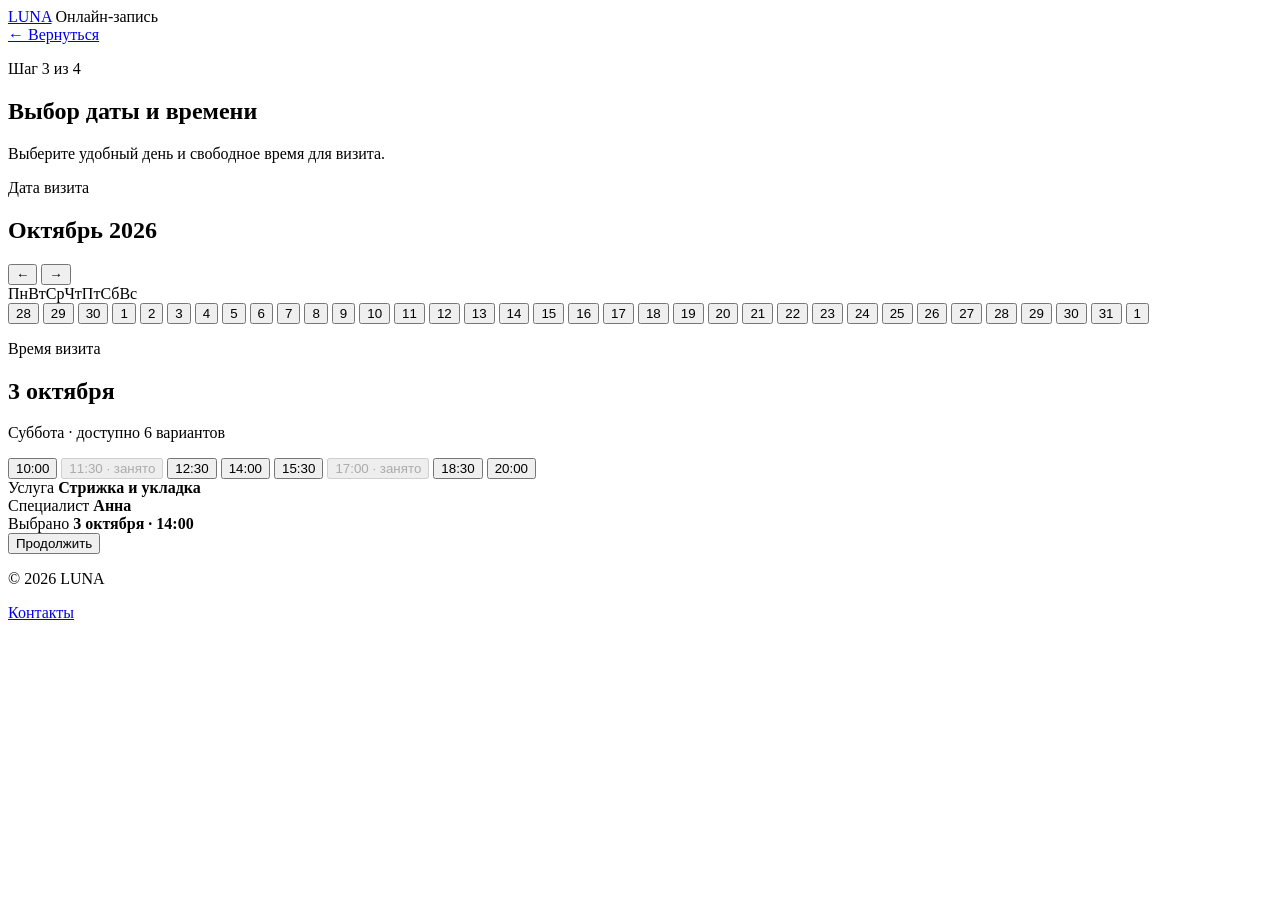
==== frontend-2-practice/index.html @ feb83560 "Добавить вторую работу: HTML" ====
<!DOCTYPE html>
<html lang="ru">
<head>
  <meta charset="UTF-8">
  <meta name="viewport" content="width=device-width, initial-scale=1.0">
  <title>LUNA — Выбор даты и времени</title>
  <link rel="stylesheet" href="styles.css">
</head>
<body>
  <header class="site-header">
    <div class="header-content">
      <a class="brand" href="#">LUNA</a>
      <span class="header-note">Онлайн-запись</span>
    </div>
  </header>

  <main class="page">
    <section class="intro">
      <a class="back-link" href="#">← Вернуться</a>
      <p class="step-label">Шаг 3 из 4</p>
      <h1 class="page-title">Выбор даты и времени</h1>
      <p class="page-subtitle">Выберите удобный день и свободное время для визита.</p>
    </section>

    <div class="content-grid">
      <section class="date-card" aria-labelledby="date-title">
        <div class="card-heading">
          <div>
            <p class="card-kicker">Дата визита</p>
            <h2 class="card-title" id="date-title">Октябрь 2026</h2>
          </div>
          <div class="month-buttons">
            <button class="round-button" type="button" aria-label="Предыдущий месяц">←</button>
            <button class="round-button" type="button" aria-label="Следующий месяц">→</button>
          </div>
        </div>

        <div class="weekday-row" aria-hidden="true">
          <span>Пн</span><span>Вт</span><span>Ср</span><span>Чт</span><span>Пт</span><span>Сб</span><span>Вс</span>
        </div>

        <div class="date-grid">
          <button class="date date--outside" type="button">28</button>
          <button class="date date--outside" type="button">29</button>
          <button class="date date--outside" type="button">30</button>
          <button class="date" type="button">1</button>
          <button class="date" type="button">2</button>
          <button class="date date--selected" type="button" aria-pressed="true">3</button>
          <button class="date" type="button">4</button>
          <button class="date" type="button">5</button>
          <button class="date" type="button">6</button>
          <button class="date" type="button">7</button>
          <button class="date" type="button">8</button>
          <button class="date" type="button">9</button>
          <button class="date" type="button">10</button>
          <button class="date" type="button">11</button>
          <button class="date" type="button">12</button>
          <button class="date" type="button">13</button>
          <button class="date" type="button">14</button>
          <button class="date" type="button">15</button>
          <button class="date" type="button">16</button>
          <button class="date" type="button">17</button>
          <button class="date" type="button">18</button>
          <button class="date" type="button">19</button>
          <button class="date" type="button">20</button>
          <button class="date" type="button">21</button>
          <button class="date" type="button">22</button>
          <button class="date" type="button">23</button>
          <button class="date" type="button">24</button>
          <button class="date" type="button">25</button>
          <button class="date" type="button">26</button>
          <button class="date" type="button">27</button>
          <button class="date" type="button">28</button>
          <button class="date" type="button">29</button>
          <button class="date" type="button">30</button>
          <button class="date" type="button">31</button>
          <button class="date date--outside" type="button">1</button>
        </div>
      </section>

      <section class="time-card" aria-labelledby="time-title">
        <p class="card-kicker">Время визита</p>
        <h2 class="card-title" id="time-title">3 октября</h2>
        <p class="time-note">Суббота · доступно 6 вариантов</p>

        <div class="time-list">
          <button class="time-button" type="button">10:00</button>
          <button class="time-button time-button--busy" type="button" disabled>11:30 · занято</button>
          <button class="time-button" type="button">12:30</button>
          <button class="time-button time-button--selected" type="button" aria-pressed="true">14:00</button>
          <button class="time-button" type="button">15:30</button>
          <button class="time-button time-button--busy" type="button" disabled>17:00 · занято</button>
          <button class="time-button" type="button">18:30</button>
          <button class="time-button" type="button">20:00</button>
        </div>
      </section>
    </div>

    <section class="bottom-panel">
      <div class="booking-info">
        <div>
          <span class="info-label">Услуга</span>
          <strong>Стрижка и укладка</strong>
        </div>
        <div>
          <span class="info-label">Специалист</span>
          <strong>Анна</strong>
        </div>
        <div>
          <span class="info-label">Выбрано</span>
          <strong>3 октября · 14:00</strong>
        </div>
      </div>
      <button class="primary-button" type="button">Продолжить</button>
    </section>
  </main>

  <footer class="site-footer">
    <p>© 2026 LUNA</p>
    <a href="#">Контакты</a>
  </footer>
</body>
</html>
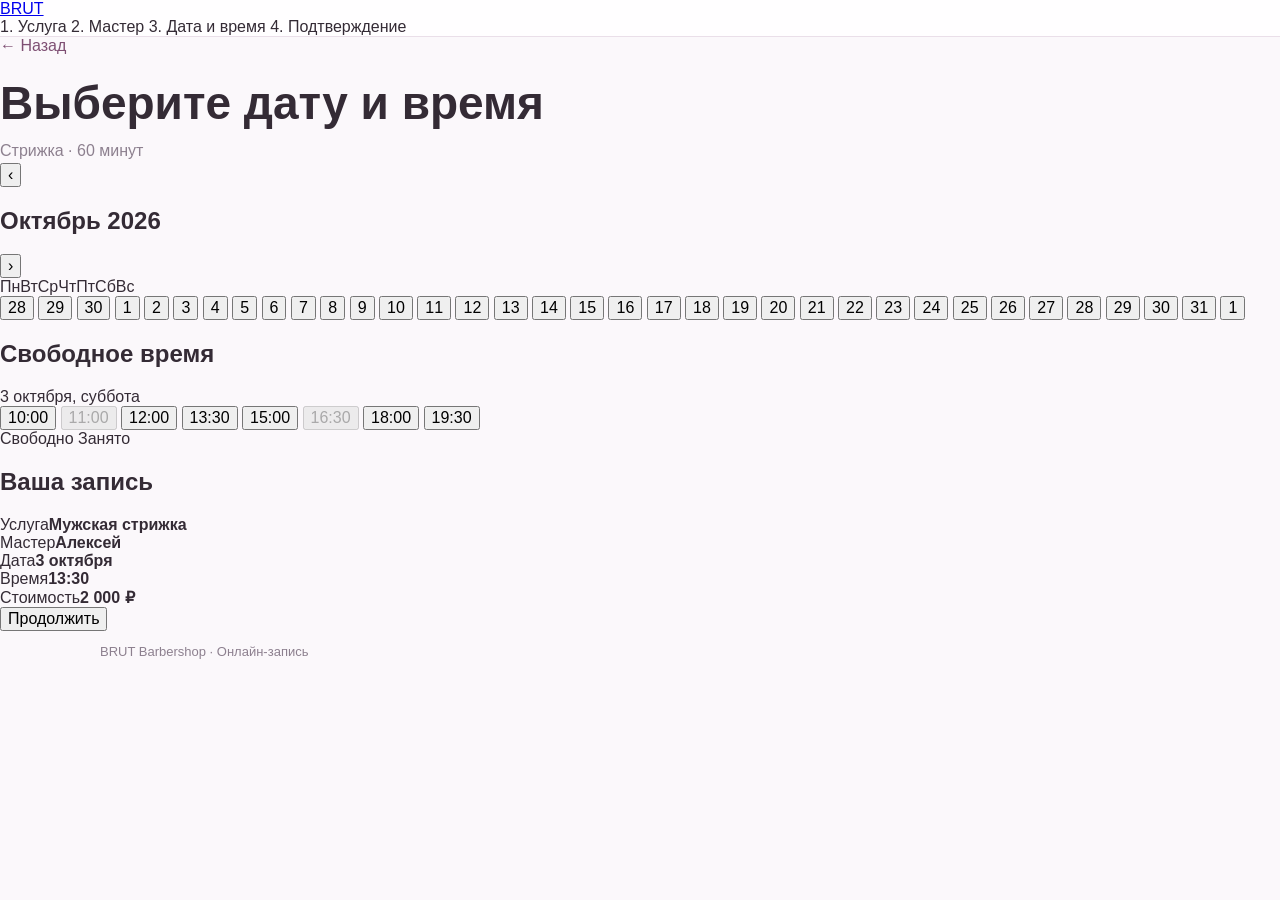
==== commit 21c62367: "Update second practice from submitted ZIP" ====
--- a/frontend-2-practice/index.html
+++ b/frontend-2-practice/index.html
@@ -3,121 +3,115 @@
 <head>
   <meta charset="UTF-8">
   <meta name="viewport" content="width=device-width, initial-scale=1.0">
-  <title>LUNA — Выбор даты и времени</title>
+  <title>BRUT — Выбор даты и времени</title>
   <link rel="stylesheet" href="styles.css">
 </head>
 <body>
   <header class="site-header">
-    <div class="header-content">
-      <a class="brand" href="#">LUNA</a>
-      <span class="header-note">Онлайн-запись</span>
+    <div class="header-inner">
+      <a class="logo" href="#" aria-label="BRUT — на главную">BRUT</a>
+      <nav class="steps" aria-label="Этапы записи">
+        <span class="step step--done">1. Услуга</span>
+        <span class="step step--done">2. Мастер</span>
+        <span class="step step--active">3. Дата и время</span>
+        <span class="step">4. Подтверждение</span>
+      </nav>
     </div>
   </header>
 
-  <main class="page">
-    <section class="intro">
-      <a class="back-link" href="#">← Вернуться</a>
-      <p class="step-label">Шаг 3 из 4</p>
-      <h1 class="page-title">Выбор даты и времени</h1>
-      <p class="page-subtitle">Выберите удобный день и свободное время для визита.</p>
-    </section>
+  <main class="booking">
+    <section class="booking-main">
+      <a class="back-link" href="#">← Назад</a>
+      <h1 class="page-title">Выберите дату и время</h1>
+      <p class="page-subtitle">Стрижка · 60 минут</p>
 
-    <div class="content-grid">
-      <section class="date-card" aria-labelledby="date-title">
-        <div class="card-heading">
-          <div>
-            <p class="card-kicker">Дата визита</p>
-            <h2 class="card-title" id="date-title">Октябрь 2026</h2>
-          </div>
-          <div class="month-buttons">
-            <button class="round-button" type="button" aria-label="Предыдущий месяц">←</button>
-            <button class="round-button" type="button" aria-label="Следующий месяц">→</button>
-          </div>
+      <section class="calendar-card" aria-labelledby="calendar-title">
+        <div class="calendar-head">
+          <button class="icon-button" type="button" aria-label="Предыдущий месяц">‹</button>
+          <h2 class="calendar-title" id="calendar-title">Октябрь 2026</h2>
+          <button class="icon-button" type="button" aria-label="Следующий месяц">›</button>
         </div>
 
-        <div class="weekday-row" aria-hidden="true">
+        <div class="weekdays" aria-hidden="true">
           <span>Пн</span><span>Вт</span><span>Ср</span><span>Чт</span><span>Пт</span><span>Сб</span><span>Вс</span>
         </div>
 
-        <div class="date-grid">
-          <button class="date date--outside" type="button">28</button>
-          <button class="date date--outside" type="button">29</button>
-          <button class="date date--outside" type="button">30</button>
-          <button class="date" type="button">1</button>
-          <button class="date" type="button">2</button>
-          <button class="date date--selected" type="button" aria-pressed="true">3</button>
-          <button class="date" type="button">4</button>
-          <button class="date" type="button">5</button>
-          <button class="date" type="button">6</button>
-          <button class="date" type="button">7</button>
-          <button class="date" type="button">8</button>
-          <button class="date" type="button">9</button>
-          <button class="date" type="button">10</button>
-          <button class="date" type="button">11</button>
-          <button class="date" type="button">12</button>
-          <button class="date" type="button">13</button>
-          <button class="date" type="button">14</button>
-          <button class="date" type="button">15</button>
-          <button class="date" type="button">16</button>
-          <button class="date" type="button">17</button>
-          <button class="date" type="button">18</button>
-          <button class="date" type="button">19</button>
-          <button class="date" type="button">20</button>
-          <button class="date" type="button">21</button>
-          <button class="date" type="button">22</button>
-          <button class="date" type="button">23</button>
-          <button class="date" type="button">24</button>
-          <button class="date" type="button">25</button>
-          <button class="date" type="button">26</button>
-          <button class="date" type="button">27</button>
-          <button class="date" type="button">28</button>
-          <button class="date" type="button">29</button>
-          <button class="date" type="button">30</button>
-          <button class="date" type="button">31</button>
-          <button class="date date--outside" type="button">1</button>
+        <div class="calendar-grid">
+          <button class="day day--muted" type="button">28</button>
+          <button class="day day--muted" type="button">29</button>
+          <button class="day day--muted" type="button">30</button>
+          <button class="day" type="button">1</button>
+          <button class="day" type="button">2</button>
+          <button class="day day--active" type="button" aria-pressed="true">3</button>
+          <button class="day" type="button">4</button>
+          <button class="day" type="button">5</button>
+          <button class="day" type="button">6</button>
+          <button class="day" type="button">7</button>
+          <button class="day" type="button">8</button>
+          <button class="day" type="button">9</button>
+          <button class="day" type="button">10</button>
+          <button class="day" type="button">11</button>
+          <button class="day" type="button">12</button>
+          <button class="day" type="button">13</button>
+          <button class="day" type="button">14</button>
+          <button class="day" type="button">15</button>
+          <button class="day" type="button">16</button>
+          <button class="day" type="button">17</button>
+          <button class="day" type="button">18</button>
+          <button class="day" type="button">19</button>
+          <button class="day" type="button">20</button>
+          <button class="day" type="button">21</button>
+          <button class="day" type="button">22</button>
+          <button class="day" type="button">23</button>
+          <button class="day" type="button">24</button>
+          <button class="day" type="button">25</button>
+          <button class="day" type="button">26</button>
+          <button class="day" type="button">27</button>
+          <button class="day" type="button">28</button>
+          <button class="day" type="button">29</button>
+          <button class="day" type="button">30</button>
+          <button class="day" type="button">31</button>
+          <button class="day day--muted" type="button">1</button>
         </div>
       </section>
 
-      <section class="time-card" aria-labelledby="time-title">
-        <p class="card-kicker">Время визита</p>
-        <h2 class="card-title" id="time-title">3 октября</h2>
-        <p class="time-note">Суббота · доступно 6 вариантов</p>
+      <section class="time-section" aria-labelledby="time-title">
+        <div class="time-heading">
+          <h2 class="section-title" id="time-title">Свободное время</h2>
+          <span class="selected-date">3 октября, суббота</span>
+        </div>
 
-        <div class="time-list">
-          <button class="time-button" type="button">10:00</button>
-          <button class="time-button time-button--busy" type="button" disabled>11:30 · занято</button>
-          <button class="time-button" type="button">12:30</button>
-          <button class="time-button time-button--selected" type="button" aria-pressed="true">14:00</button>
-          <button class="time-button" type="button">15:30</button>
-          <button class="time-button time-button--busy" type="button" disabled>17:00 · занято</button>
-          <button class="time-button" type="button">18:30</button>
-          <button class="time-button" type="button">20:00</button>
+        <div class="time-grid">
+          <button class="time-slot" type="button">10:00</button>
+          <button class="time-slot time-slot--busy" type="button" disabled>11:00</button>
+          <button class="time-slot" type="button">12:00</button>
+          <button class="time-slot time-slot--active" type="button" aria-pressed="true">13:30</button>
+          <button class="time-slot" type="button">15:00</button>
+          <button class="time-slot time-slot--busy" type="button" disabled>16:30</button>
+          <button class="time-slot" type="button">18:00</button>
+          <button class="time-slot" type="button">19:30</button>
+        </div>
+
+        <div class="legend">
+          <span class="legend-item"><span class="legend-dot legend-dot--free"></span>Свободно</span>
+          <span class="legend-item"><span class="legend-dot legend-dot--busy"></span>Занято</span>
         </div>
       </section>
-    </div>
+    </section>
 
-    <section class="bottom-panel">
-      <div class="booking-info">
-        <div>
-          <span class="info-label">Услуга</span>
-          <strong>Стрижка и укладка</strong>
-        </div>
-        <div>
-          <span class="info-label">Специалист</span>
-          <strong>Анна</strong>
-        </div>
-        <div>
-          <span class="info-label">Выбрано</span>
-          <strong>3 октября · 14:00</strong>
-        </div>
-      </div>
-      <button class="primary-button" type="button">Продолжить</button>
-    </section>
+    <aside class="summary-card">
+      <h2 class="summary-title">Ваша запись</h2>
+      <div class="summary-row"><span>Услуга</span><strong>Мужская стрижка</strong></div>
+      <div class="summary-row"><span>Мастер</span><strong>Алексей</strong></div>
+      <div class="summary-row"><span>Дата</span><strong>3 октября</strong></div>
+      <div class="summary-row"><span>Время</span><strong>13:30</strong></div>
+      <div class="summary-row summary-row--total"><span>Стоимость</span><strong>2 000 ₽</strong></div>
+      <button class="continue-button" type="button">Продолжить</button>
+    </aside>
   </main>
 
   <footer class="site-footer">
-    <p>© 2026 LUNA</p>
-    <a href="#">Контакты</a>
+    <p>BRUT Barbershop · Онлайн-запись</p>
   </footer>
 </body>
 </html>
--- a/frontend-2-practice/styles.css
+++ b/frontend-2-practice/styles.css
@@ -0,0 +1,356 @@
+* {
+  box-sizing: border-box;
+}
+
+:root {
+  --bg: #fbf8fb;
+  --surface: #ffffff;
+  --text: #342b35;
+  --muted: #8d808f;
+  --border: #eadfe9;
+  --accent: #9d668f;
+  --accent-dark: #7e4f73;
+  --accent-soft: #f4e9f1;
+  --busy: #f1edf1;
+}
+
+body {
+  margin: 0;
+  min-height: 100vh;
+  font-family: Arial, Helvetica, sans-serif;
+  color: var(--text);
+  background: var(--bg);
+}
+
+button,
+a {
+  font: inherit;
+}
+
+.site-header {
+  border-bottom: 1px solid var(--border);
+  background: rgba(255, 255, 255, 0.9);
+}
+
+.header-content {
+  width: min(1080px, calc(100% - 40px));
+  min-height: 72px;
+  margin: 0 auto;
+  display: flex;
+  align-items: center;
+  justify-content: space-between;
+}
+
+.brand {
+  color: var(--text);
+  font-size: 25px;
+  font-weight: 800;
+  letter-spacing: 4px;
+  text-decoration: none;
+}
+
+.header-note {
+  color: var(--muted);
+  font-size: 14px;
+}
+
+.page {
+  width: min(1080px, calc(100% - 40px));
+  margin: 44px auto 34px;
+}
+
+.intro {
+  max-width: 700px;
+  margin-bottom: 30px;
+}
+
+.back-link {
+  display: inline-block;
+  margin-bottom: 24px;
+  color: var(--accent-dark);
+  text-decoration: none;
+  transition: color 0.2s ease;
+}
+
+.back-link:hover {
+  color: var(--text);
+}
+
+.step-label,
+.card-kicker {
+  margin: 0 0 8px;
+  color: var(--accent);
+  font-size: 12px;
+  font-weight: 700;
+  letter-spacing: 0.08em;
+  text-transform: uppercase;
+}
+
+.page-title {
+  margin: 0 0 10px;
+  font-size: clamp(32px, 5vw, 46px);
+  line-height: 1.08;
+}
+
+.page-subtitle,
+.time-note {
+  margin: 0;
+  color: var(--muted);
+  line-height: 1.5;
+}
+
+.content-grid {
+  display: grid;
+  grid-template-columns: minmax(0, 1.55fr) minmax(280px, 0.75fr);
+  gap: 20px;
+}
+
+.date-card,
+.time-card,
+.bottom-panel {
+  border: 1px solid var(--border);
+  border-radius: 22px;
+  background: var(--surface);
+}
+
+.date-card,
+.time-card {
+  padding: 26px;
+}
+
+.card-heading {
+  display: flex;
+  align-items: flex-start;
+  justify-content: space-between;
+  gap: 20px;
+  margin-bottom: 24px;
+}
+
+.card-title {
+  margin: 0;
+  font-size: 22px;
+}
+
+.month-buttons {
+  display: flex;
+  gap: 8px;
+}
+
+.round-button {
+  width: 42px;
+  height: 42px;
+  border: 1px solid var(--border);
+  border-radius: 50%;
+  background: var(--surface);
+  color: var(--text);
+  cursor: pointer;
+  transition: background 0.2s ease, border-color 0.2s ease;
+}
+
+.round-button:hover {
+  border-color: var(--accent);
+  background: var(--accent-soft);
+}
+
+.weekday-row,
+.date-grid {
+  display: grid;
+  grid-template-columns: repeat(7, 1fr);
+  gap: 8px;
+}
+
+.weekday-row {
+  margin-bottom: 8px;
+  color: var(--muted);
+  font-size: 12px;
+  text-align: center;
+}
+
+.weekday-row span {
+  padding: 7px 0;
+}
+
+.date {
+  aspect-ratio: 1;
+  min-height: 44px;
+  border: 0;
+  border-radius: 14px;
+  background: transparent;
+  color: var(--text);
+  cursor: pointer;
+  transition: background 0.2s ease, color 0.2s ease, transform 0.2s ease;
+}
+
+.date:hover {
+  background: var(--accent-soft);
+  color: var(--accent-dark);
+  transform: translateY(-1px);
+}
+
+.date--outside {
+  color: #c9c0c9;
+}
+
+.date--selected,
+.date--selected:hover {
+  background: var(--accent);
+  color: #ffffff;
+}
+
+.time-card {
+  display: flex;
+  flex-direction: column;
+}
+
+.time-note {
+  margin-top: 8px;
+  font-size: 14px;
+}
+
+.time-list {
+  display: grid;
+  gap: 10px;
+  margin-top: 22px;
+}
+
+.time-button {
+  min-height: 48px;
+  border: 1px solid var(--border);
+  border-radius: 12px;
+  background: #ffffff;
+  color: var(--text);
+  cursor: pointer;
+  transition: border-color 0.2s ease, background 0.2s ease, box-shadow 0.2s ease;
+}
+
+.time-button:hover {
+  border-color: var(--accent);
+  background: var(--accent-soft);
+  box-shadow: 0 5px 15px rgba(126, 79, 115, 0.08);
+}
+
+.time-button--selected,
+.time-button--selected:hover {
+  border-color: var(--accent);
+  background: var(--accent);
+  color: #ffffff;
+}
+
+.time-button--busy,
+.time-button--busy:hover {
+  border-color: var(--busy);
+  background: var(--busy);
+  color: #b5abb5;
+  text-decoration: line-through;
+  box-shadow: none;
+  cursor: not-allowed;
+}
+
+.bottom-panel {
+  margin-top: 20px;
+  padding: 20px 24px;
+  display: flex;
+  align-items: center;
+  justify-content: space-between;
+  gap: 28px;
+}
+
+.booking-info {
+  flex: 1;
+  display: grid;
+  grid-template-columns: repeat(3, 1fr);
+  gap: 24px;
+}
+
+.booking-info div {
+  display: grid;
+  gap: 6px;
+}
+
+.info-label {
+  color: var(--muted);
+  font-size: 12px;
+}
+
+.primary-button {
+  min-width: 190px;
+  min-height: 50px;
+  border: 0;
+  border-radius: 13px;
+  background: var(--accent);
+  color: #ffffff;
+  font-weight: 700;
+  cursor: pointer;
+  transition: background 0.2s ease, box-shadow 0.2s ease, transform 0.2s ease;
+}
+
+.primary-button:hover {
+  background: var(--accent-dark);
+  box-shadow: 0 8px 18px rgba(126, 79, 115, 0.18);
+  transform: translateY(-1px);
+}
+
+.site-footer {
+  width: min(1080px, calc(100% - 40px));
+  margin: 0 auto;
+  padding: 0 0 28px;
+  display: flex;
+  justify-content: space-between;
+  color: var(--muted);
+  font-size: 13px;
+}
+
+.site-footer a {
+  color: var(--muted);
+  text-decoration: none;
+}
+
+.site-footer a:hover {
+  color: var(--accent-dark);
+}
+
+@media (max-width: 820px) {
+  .content-grid {
+    grid-template-columns: 1fr;
+  }
+
+  .bottom-panel {
+    align-items: stretch;
+    flex-direction: column;
+  }
+
+  .primary-button {
+    width: 100%;
+  }
+}
+
+@media (max-width: 600px) {
+  .header-content,
+  .page,
+  .site-footer {
+    width: min(100% - 24px, 1080px);
+  }
+
+  .page {
+    margin-top: 28px;
+  }
+
+  .date-card,
+  .time-card {
+    padding: 18px;
+  }
+
+  .weekday-row,
+  .date-grid {
+    gap: 4px;
+  }
+
+  .date {
+    min-height: 38px;
+  }
+
+  .booking-info {
+    grid-template-columns: 1fr;
+    gap: 14px;
+  }
+}
